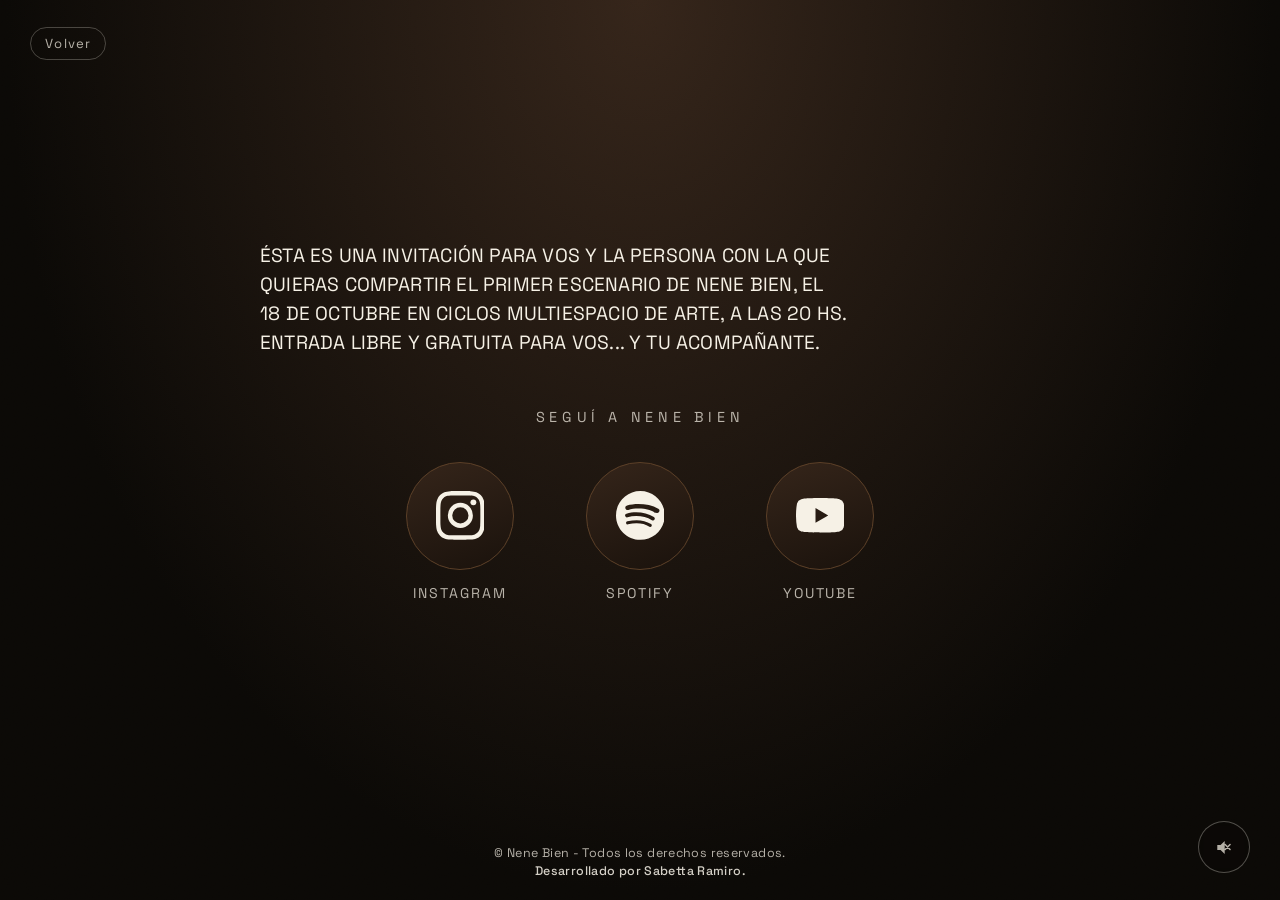
==== pages/redes_sociales.html @ 49061469 "Add files via upload" ====
<!DOCTYPE html>
<html lang="es">
<head>
<meta charset="UTF-8">
<meta name="viewport" content="width=device-width, initial-scale=1, viewport-fit=cover">
<title>Nene Bien - Redes Sociales</title>
<link rel="preconnect" href="https://fonts.googleapis.com">
<link rel="preconnect" href="https://fonts.gstatic.com" crossorigin>
<link href="https://fonts.googleapis.com/css2?family=Space+Grotesk:wght@400;500;700&display=swap" rel="stylesheet">
<link rel="stylesheet" href="../css/style.css">
</head>
<body>

<section class="social-page">
  <div class="grain"></div>

  <a class="back-link" href="../index.html">Volver</a>

  <div class="social-page__stack">
  <div class="social-page__body">
  <p class="invite-text">ÉSTA ES UNA INVITACIÓN PARA VOS Y LA PERSONA CON LA QUE QUIERAS COMPARTIR EL PRIMER ESCENARIO DE NENE BIEN, EL 18 DE OCTUBRE EN CICLOS MULTIESPACIO DE ARTE, A LAS 20 HS. ENTRADA LIBRE Y GRATUITA PARA VOS... Y TU ACOMPAÑANTE.</p>

  <p class="social-page__eyebrow">Seguí a Nene Bien</p>

  <nav class="social-links">
    
    <a class="social-link social-link--instagram" href="#" target="_blank" rel="noopener noreferrer" aria-label="Instagram de Nene Bien">
      <span class="social-link__badge">
        <svg viewBox="0 0 24 24" aria-hidden="true">
          <path d="M12 2.16c3.2 0 3.58.01 4.85.07 1.17.05 1.8.25 2.23.41.56.22.96.48 1.38.9.42.42.68.82.9 1.38.16.42.36 1.06.41 2.23.06 1.27.07 1.65.07 4.85s-.01 3.58-.07 4.85c-.05 1.17-.25 1.8-.41 2.23a3.7 3.7 0 0 1-.9 1.38 3.7 3.7 0 0 1-1.38.9c-.42.16-1.06.36-2.23.41-1.27.06-1.65.07-4.85.07s-3.58-.01-4.85-.07c-1.17-.05-1.8-.25-2.23-.41a3.7 3.7 0 0 1-1.38-.9 3.7 3.7 0 0 1-.9-1.38c-.16-.42-.36-1.06-.41-2.23C2.17 15.58 2.16 15.2 2.16 12s.01-3.58.07-4.85c.05-1.17.25-1.8.41-2.23.22-.56.48-.96.9-1.38.42-.42.82-.68 1.38-.9.42-.16 1.06-.36 2.23-.41 1.27-.06 1.65-.07 4.85-.07M12 0C8.74 0 8.33.01 7.05.07c-1.28.06-2.15.26-2.92.56a5.87 5.87 0 0 0-2.12 1.38A5.87 5.87 0 0 0 .63 4.13c-.3.77-.5 1.64-.56 2.92C0 8.33 0 8.74 0 12s.01 3.67.07 4.95c.06 1.28.26 2.15.56 2.92.3.8.7 1.48 1.38 2.12a5.87 5.87 0 0 0 2.12 1.38c.77.3 1.64.5 2.92.56C8.33 24 8.74 24 12 24s3.67-.01 4.95-.07c1.28-.06 2.15-.26 2.92-.56a5.87 5.87 0 0 0 2.12-1.38 5.87 5.87 0 0 0 1.38-2.12c.3-.77.5-1.64.56-2.92.06-1.28.07-1.69.07-4.95s-.01-3.67-.07-4.95c-.06-1.28-.26-2.15-.56-2.92a5.87 5.87 0 0 0-1.38-2.12A5.87 5.87 0 0 0 19.87.63c-.77-.3-1.64-.5-2.92-.56C15.67.01 15.26 0 12 0z"/>
          <path d="M12 5.84a6.16 6.16 0 1 0 0 12.32 6.16 6.16 0 0 0 0-12.32zM12 16a4 4 0 1 1 0-8 4 4 0 0 1 0 8z"/>
          <circle cx="18.41" cy="5.59" r="1.44"/>
        </svg>
      </span>
      <span class="social-link__label">Instagram</span>
    </a>

    <a class="social-link social-link--spotify" href="#" target="_blank" rel="noopener noreferrer" aria-label="Spotify de Nene Bien">
      <span class="social-link__badge">
        <svg viewBox="0 0 24 24" aria-hidden="true">
          <path d="M12 0C5.37 0 0 5.37 0 12s5.37 12 12 12 12-5.37 12-12S18.63 0 12 0zm5.5 17.32a.75.75 0 0 1-1.03.25c-2.82-1.72-6.37-2.11-10.55-1.16a.75.75 0 1 1-.33-1.46c4.58-1.04 8.5-.6 11.66 1.32.36.22.47.68.25 1.05zm1.47-3.27a.94.94 0 0 1-1.29.31c-3.23-1.99-8.15-2.56-11.97-1.4a.94.94 0 1 1-.55-1.8c4.36-1.32 9.78-.68 13.5 1.61.44.27.58.85.31 1.28zm.13-3.4C15.9 8.42 9.7 8.2 6.1 9.3a1.13 1.13 0 1 1-.66-2.16c4.14-1.26 11.02-1.01 15.37 1.56a1.13 1.13 0 0 1-1.15 1.95z"/>
        </svg>
      </span>
      <span class="social-link__label">Spotify</span>
    </a>

    <a class="social-link social-link--youtube" href="#" target="_blank" rel="noopener noreferrer" aria-label="YouTube de Nene Bien">
      <span class="social-link__badge">
        <svg viewBox="0 0 24 24" aria-hidden="true">
          <path d="M23.5 6.19a3.02 3.02 0 0 0-2.12-2.14C19.5 3.5 12 3.5 12 3.5s-7.5 0-9.38.55A3.02 3.02 0 0 0 .5 6.19 31.6 31.6 0 0 0 0 12a31.6 31.6 0 0 0 .5 5.81 3.02 3.02 0 0 0 2.12 2.14C4.5 20.5 12 20.5 12 20.5s7.5 0 9.38-.55a3.02 3.02 0 0 0 2.12-2.14A31.6 31.6 0 0 0 24 12a31.6 31.6 0 0 0-.5-5.81zM9.6 15.6V8.4l6.27 3.6-6.27 3.6z"/>
        </svg>
      </span>
      <span class="social-link__label">YouTube</span>
    </a>
  </nav>
  </div>

  <footer class="site-footer">
    © Nene Bien - Todos los derechos reservados.<br>
    <strong>Desarrollado por Sabetta Ramiro.</strong>
  </footer>
  </div>
</section>

<audio id="bg-audio" src="../audio/sonido_nene_bien.mp3" loop preload="auto"></audio>
<button id="audio-toggle" class="audio-toggle" type="button" aria-label="Activar música">
  <svg class="icon-on" viewBox="0 0 24 24" aria-hidden="true"><path d="M4 9v6h4l5 5V4L8 9H4z"/><path d="M16.5 12c0-1.77-.77-3.29-2-4.36v8.72c1.23-1.07 2-2.59 2-4.36z"/><path d="M14.5 4.36v1.62c2.02 1.13 3.4 3.24 3.4 5.02s-1.38 3.89-3.4 5.02v1.62c3.02-1.24 5.4-3.86 5.4-6.64s-2.38-5.4-5.4-6.64z"/></svg>
  <svg class="icon-off" viewBox="0 0 24 24" aria-hidden="true"><path d="M4 9v6h4l5 5V4L8 9H4z"/><path d="M19.5 8.5l-6 6M13.5 8.5l6 6" stroke="currentColor" stroke-width="1.8" stroke-linecap="round" fill="none"/></svg>
</button>

<script src="../js/script.js"></script>

</body>
</html>
---- css/style.css ----
:root{
  --black:        #0b0906;
  --earth-950:    #1a120c;
  --earth-800:    #35251a;
  --earth-600:    #5c4028;
  --orange:       #d9601c;
  --orange-hi:    #f2812f;
  --green:        #4c6b3f;
  --green-hi:     #6a8f57;
  --white:        #f6f1e6;
  --white-dim:    rgba(246,241,230,0.72);

  --font-main: 'Space Grotesk', 'Helvetica Neue', Arial, sans-serif;

  --vh100: 100vh;
}

@supports (height: 100dvh){
  :root{ --vh100: 100dvh; }
}

*{ box-sizing: border-box; }

html, body{
  margin: 0;
  padding: 0;
  height: 100%;
  width: 100%;
  overflow: hidden;           
  background: var(--black);
  font-family: var(--font-main);
  -webkit-font-smoothing: antialiased;
}

a{ color: inherit; text-decoration: none; }
button{ font-family: inherit; }

.grain{
  position: absolute;
  inset: 0;
  pointer-events: none;
  opacity: 0.05;
  mix-blend-mode: overlay;
  background-image: url("data:image/svg+xml,%3Csvg xmlns='http://www.w3.org/2000/svg' width='120' height='120'%3E%3Cfilter id='n'%3E%3CfeTurbulence type='fractalNoise' baseFrequency='0.9' numOctaves='2' stitchTiles='stitch'/%3E%3C/filter%3E%3Crect width='100%25' height='100%25' filter='url(%23n)'/%3E%3C/svg%3E");
}

.hero{
  position: relative;
  height: var(--vh100);
  width: 100vw;
  overflow: hidden;
}

.hero__stack{
  position: relative;
  z-index: 2;
  height: 100%;
  width: 100%;
  display: flex;
  flex-direction: column;
}

.hero__bg{
  position: absolute;
  inset: 0;
  background-image: url('../images/fondo_nene_bien.jpg');
  background-size: cover;
  background-position: center 30%;
  transform: scale(1.02);
}

.hero__overlay{
  position: absolute;
  inset: 0;
  background:
    radial-gradient(ellipse at center, rgba(11,9,6,0.35) 0%, rgba(11,9,6,0.78) 62%, rgba(11,9,6,0.94) 100%),
    linear-gradient(180deg, rgba(11,9,6,0.75) 0%, rgba(26,18,12,0.55) 35%, rgba(26,18,12,0.55) 65%, rgba(11,9,6,0.85) 100%);
}

.hero__content{
  flex: 1 1 auto;
  min-height: 0;
  display: flex;
  flex-direction: column;
  align-items: center;
  justify-content: center;
  gap: clamp(12px, 2.6vh, 32px);
  padding: 2vh 6vw;
  text-align: center;
  max-width: 960px;
  margin: 0 auto;
}

.hero__logo{
  width: clamp(230px, min(46vw, 40vh), 620px);
  height: auto;
  flex-shrink: 0;
  filter: drop-shadow(0 6px 22px rgba(0,0,0,0.55));
}

.hero__quote{
  font-family: var(--font-main);
  color: var(--white);
  font-weight: 400;
  font-size: clamp(1.05rem, min(3.1vw, 4.2vh), 1.85rem);
  line-height: 1.42;
  letter-spacing: 0.01em;
  max-width: 700px;
  text-wrap: balance;
  flex-shrink: 0;
}

/* Botón ENTRAR */
.enter-btn{
  position: relative;
  display: inline-flex;
  align-items: center;
  justify-content: center;
  margin-top: clamp(6px, 1.2vh, 12px);
  flex-shrink: 0;
  padding: clamp(0.7em, 1.8vh, 1.05em) 2.8em;
  border: 1.5px solid var(--orange-hi);
  border-radius: 999px;
  background: linear-gradient(180deg, var(--orange-hi) 0%, var(--orange) 100%);
  color: var(--black);
  font-weight: 700;
  font-size: clamp(0.95rem, min(1.8vw, 2.9vh), 1.3rem);
  letter-spacing: 0.14em;
  text-transform: uppercase;
  cursor: pointer;
  box-shadow: 0 8px 26px rgba(217,96,28,0.35), inset 0 1px 0 rgba(255,255,255,0.35);
  transition: transform 0.25s ease, box-shadow 0.25s ease, background 0.25s ease;
}

.enter-btn:hover,
.enter-btn:focus-visible{
  transform: translateY(-2px);
  box-shadow: 0 12px 34px rgba(217,96,28,0.5), inset 0 1px 0 rgba(255,255,255,0.4);
  background: linear-gradient(180deg, #ffab5f 0%, var(--orange-hi) 100%);
}

.enter-btn:focus-visible{
  outline: 2px solid var(--white);
  outline-offset: 3px;
}

.enter-btn:active{ transform: translateY(0); }

.site-footer{
  flex: 0 0 auto;
  width: 100%;
  padding-bottom: clamp(10px, 2.2vh, 22px);
  text-align: center;
  color: var(--white-dim);
  font-size: clamp(0.6rem, 1vw, 0.78rem);
  line-height: 1.45;
  letter-spacing: 0.03em;
  pointer-events: none;
}

.site-footer strong{ color: rgba(246,241,230,0.86); font-weight: 500; }

.social-page{
  position: relative;
  height: var(--vh100);
  width: 100vw;
  overflow: hidden;
  background:
    radial-gradient(ellipse at 50% 0%, var(--earth-800) 0%, var(--black) 70%);
}

.social-page__stack{
  position: relative;
  z-index: 2;
  height: 100%;
  width: 100%;
  display: flex;
  flex-direction: column;
  align-items: center;
  justify-content: center;
}

.social-page__body{
  flex: 1 1 auto;
  min-height: 0;
  width: 100%;
  display: flex;
  flex-direction: column;
  align-items: center;
  justify-content: center;
  padding: 2vh 6vw;
}

.invite-text{
  font-family: var(--font-main);
  color: var(--white);
  font-weight: 400;
  font-size: clamp(0.85rem, min(2vw, 2.6vh), 1.2rem);
  line-height: 1.5;
  letter-spacing: 0.01em;
  max-width: 760px;
  text-wrap: balance;
  margin: 0 0 clamp(18px, 4vh, 44px);
  flex-shrink: 0;
}

.social-page__eyebrow{
  font-family: var(--font-main);
  color: var(--white-dim);
  font-size: clamp(0.65rem, 1.4vw, 0.9rem);
  letter-spacing: 0.32em;
  text-transform: uppercase;
  margin-bottom: clamp(14px, 4vh, 48px);
  flex-shrink: 0;
}

.social-links{
  display: flex;
  align-items: center;
  justify-content: center;
  gap: clamp(20px, 6vw, 72px);
  flex-shrink: 0;
}

.social-link{
  display: flex;
  flex-direction: column;
  align-items: center;
  gap: 14px;
  color: var(--white);
}

.social-link__badge{
  display: flex;
  align-items: center;
  justify-content: center;
  width: clamp(64px, 12vw, 108px);
  height: clamp(64px, 12vw, 108px);
  border-radius: 50%;
  background: linear-gradient(160deg, var(--earth-800) 0%, var(--earth-950) 100%);
  border: 1.5px solid var(--earth-600);
  transition: transform 0.28s ease, box-shadow 0.28s ease, border-color 0.28s ease, background 0.28s ease;
}

.social-link__badge svg{
  width: 46%;
  height: 46%;
  fill: var(--white);
  transition: fill 0.28s ease;
}

.social-link__label{
  font-size: clamp(0.72rem, 1.3vw, 0.88rem);
  letter-spacing: 0.14em;
  text-transform: uppercase;
  color: var(--white-dim);
  transition: color 0.28s ease;
}

.social-link--instagram:hover .social-link__badge,
.social-link--instagram:focus-visible .social-link__badge{
  border-color: var(--orange-hi);
  background: linear-gradient(160deg, var(--orange) 0%, var(--earth-950) 100%);
  transform: translateY(-6px) scale(1.06);
  box-shadow: 0 14px 30px rgba(217,96,28,0.35);
}

.social-link--spotify:hover .social-link__badge,
.social-link--spotify:focus-visible .social-link__badge{
  border-color: var(--green-hi);
  background: linear-gradient(160deg, var(--green) 0%, var(--earth-950) 100%);
  transform: translateY(-6px) scale(1.06);
  box-shadow: 0 14px 30px rgba(76,107,63,0.4);
}

.social-link--youtube:hover .social-link__badge,
.social-link--youtube:focus-visible .social-link__badge{
  border-color: var(--orange-hi);
  background: linear-gradient(160deg, var(--earth-600) 0%, var(--earth-950) 100%);
  transform: translateY(-6px) scale(1.06);
  box-shadow: 0 14px 30px rgba(217,96,28,0.28);
}

.social-link:hover .social-link__label,
.social-link:focus-visible .social-link__label{
  color: var(--white);
}

.social-link:focus-visible .social-link__badge{
  outline: 2px solid var(--white);
  outline-offset: 3px;
}

.back-link{
  position: absolute;
  top: clamp(16px, 3vh, 30px);
  left: clamp(16px, 3vw, 30px);
  z-index: 5;
  font-size: clamp(0.68rem, 1.2vw, 0.82rem);
  letter-spacing: 0.08em;
  color: var(--white-dim);
  border: 1px solid rgba(246,241,230,0.25);
  border-radius: 999px;
  padding: 0.55em 1.1em;
  transition: color 0.25s ease, border-color 0.25s ease, background 0.25s ease;
}

.back-link:hover,
.back-link:focus-visible{
  color: var(--black);
  background: var(--white);
  border-color: var(--white);
}

@media (max-width: 640px), (orientation: portrait){
  .hero__bg{
    background-image: url('../images/fondo_nene_bien_mobile.jpg');
    background-position: center 22%;
  }

  .hero__content{
    gap: clamp(14px, 2.4vh, 26px);
    padding: 3vh 8vw;
  }

  .hero__logo{
    width: clamp(240px, 74vw, 400px);
  }

  .hero__quote{
    font-size: clamp(1.05rem, 5.6vw, 1.35rem);
    max-width: 92vw;
  }

  .enter-btn{
    padding: 0.9em 2.3em;
    font-size: 1.05rem;
  }

  .social-links{
    gap: clamp(14px, 5vw, 32px);
  }

  .social-link__badge{
    width: clamp(58px, 20vw, 84px);
    height: clamp(58px, 20vw, 84px);
  }

  .invite-text{
    font-size: clamp(0.8rem, 3.6vw, 0.98rem);
    max-width: 88vw;
    margin-bottom: clamp(14px, 3vh, 28px);
  }

  .social-page__eyebrow{
    margin-bottom: clamp(18px, 5vh, 36px);
  }
}

@media (max-height: 480px){
  .hero__content{ gap: 8px; padding: 1.5vh 6vw; }
  .hero__logo{ width: clamp(140px, 26vw, 220px); }
  .hero__quote{ font-size: clamp(0.8rem, 2.2vh, 1rem); }
  .enter-btn{ padding: 0.6em 1.8em; }
  .site-footer{ padding-bottom: 6px; font-size: 0.58rem; }
  .invite-text{ font-size: clamp(0.72rem, 2.4vh, 0.9rem); margin-bottom: 10px; }
  .social-link__badge{ width: clamp(48px, 9vh, 72px); height: clamp(48px, 9vh, 72px); }
  .social-page__eyebrow{ margin-bottom: 14px; }
}

@media (prefers-reduced-motion: reduce){
  .enter-btn, .social-link__badge, .social-link__label, .back-link{
    transition: none;
  }
}

.audio-toggle{
  position: absolute;
  z-index: 5;
  right: clamp(16px, 3vw, 30px);
  bottom: clamp(16px, 3vh, 30px);
  width: clamp(42px, 6vw, 52px);
  height: clamp(42px, 6vw, 52px);
  display: flex;
  align-items: center;
  justify-content: center;
  border-radius: 50%;
  border: 1.5px solid rgba(246,241,230,0.3);
  background: rgba(11,9,6,0.55);
  backdrop-filter: blur(3px);
  color: var(--white-dim);
  cursor: pointer;
  transition: border-color 0.25s ease, color 0.25s ease, background 0.25s ease, transform 0.25s ease;
}

.audio-toggle svg{
  width: 52%;
  height: 52%;
  fill: currentColor;
}

.audio-toggle .icon-on{ display: none; }
.audio-toggle .icon-off{ display: block; }

.audio-toggle.is-playing .icon-on{ display: block; }
.audio-toggle.is-playing .icon-off{ display: none; }

.audio-toggle:hover,
.audio-toggle:focus-visible{
  border-color: var(--orange-hi);
  color: var(--white);
  transform: translateY(-2px);
}

.audio-toggle.is-playing{
  border-color: var(--green-hi);
  color: var(--white);
}

.audio-toggle:focus-visible{
  outline: 2px solid var(--white);
  outline-offset: 3px;
}

@media (max-height: 480px){
  .audio-toggle{
    width: 38px;
    height: 38px;
    right: 12px;
    bottom: 12px;
  }
}
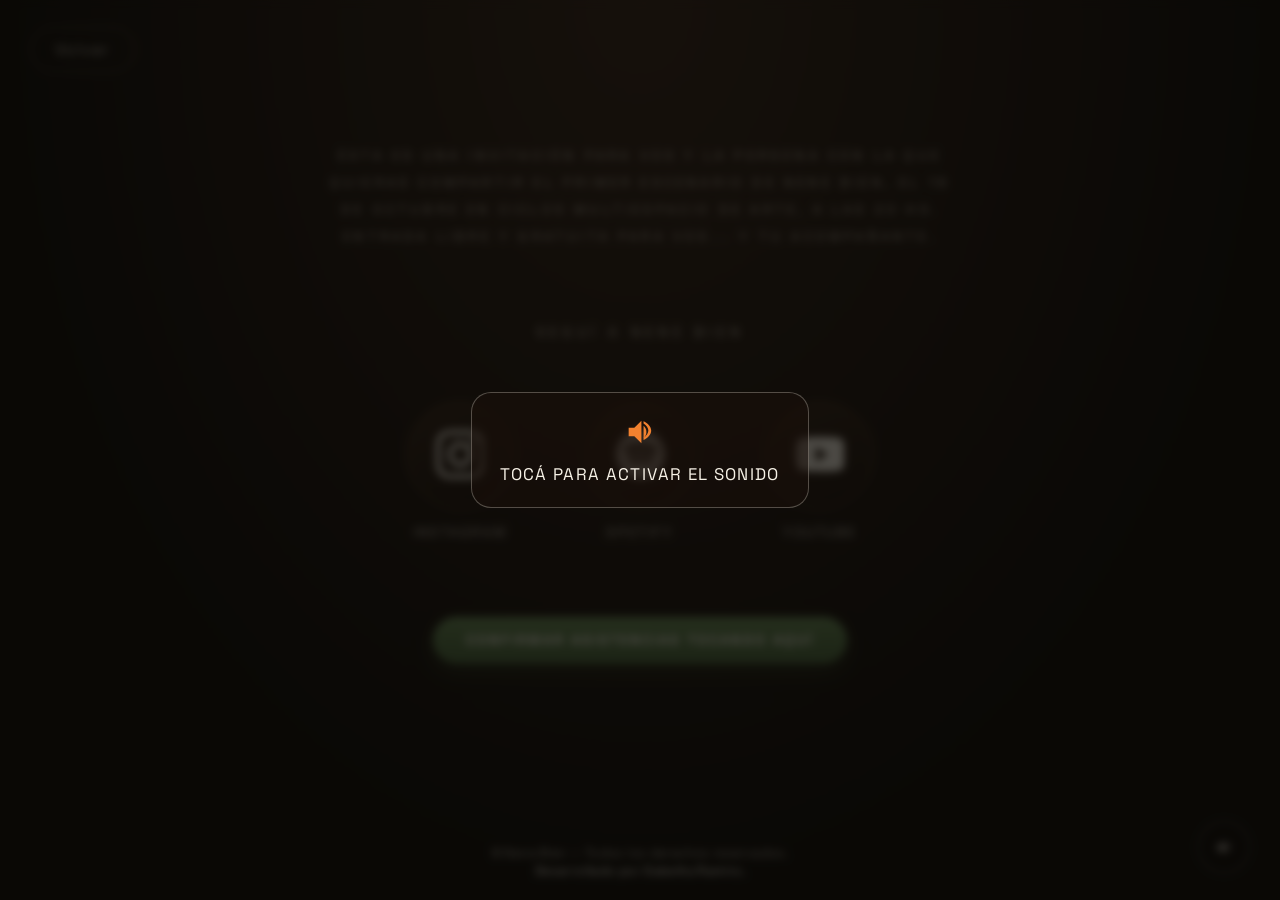
==== commit 23ff814d: "Add files via upload" ====
--- a/pages/redes_sociales.html
+++ b/pages/redes_sociales.html
@@ -1,5 +1,6 @@
 <!DOCTYPE html>
 <html lang="es">
+
 <head>
 <meta charset="UTF-8">
 <meta name="viewport" content="width=device-width, initial-scale=1, viewport-fit=cover">
@@ -9,66 +10,130 @@
 <link href="https://fonts.googleapis.com/css2?family=Space+Grotesk:wght@400;500;700&display=swap" rel="stylesheet">
 <link rel="stylesheet" href="../css/style.css">
 </head>
+
 <body>
 
 <section class="social-page">
+
   <div class="grain"></div>
 
   <a class="back-link" href="../index.html">Volver</a>
 
   <div class="social-page__stack">
+
   <div class="social-page__body">
-  <p class="invite-text">ÉSTA ES UNA INVITACIÓN PARA VOS Y LA PERSONA CON LA QUE QUIERAS COMPARTIR EL PRIMER ESCENARIO DE NENE BIEN, EL 18 DE OCTUBRE EN CICLOS MULTIESPACIO DE ARTE, A LAS 20 HS. ENTRADA LIBRE Y GRATUITA PARA VOS... Y TU ACOMPAÑANTE.</p>
+
+  <p class="invite-text">Ésta es una invitación para vos y la persona con la que quieras compartir el primer escenario de Nene Bien, el 18 de octubre en Ciclos Multiespacio de Arte, a las 20 hs. Entrada libre y gratuita para vos... y tu acompañante.</p>
 
   <p class="social-page__eyebrow">Seguí a Nene Bien</p>
 
   <nav class="social-links">
     
     <a class="social-link social-link--instagram" href="#" target="_blank" rel="noopener noreferrer" aria-label="Instagram de Nene Bien">
+
       <span class="social-link__badge">
+        
         <svg viewBox="0 0 24 24" aria-hidden="true">
           <path d="M12 2.16c3.2 0 3.58.01 4.85.07 1.17.05 1.8.25 2.23.41.56.22.96.48 1.38.9.42.42.68.82.9 1.38.16.42.36 1.06.41 2.23.06 1.27.07 1.65.07 4.85s-.01 3.58-.07 4.85c-.05 1.17-.25 1.8-.41 2.23a3.7 3.7 0 0 1-.9 1.38 3.7 3.7 0 0 1-1.38.9c-.42.16-1.06.36-2.23.41-1.27.06-1.65.07-4.85.07s-3.58-.01-4.85-.07c-1.17-.05-1.8-.25-2.23-.41a3.7 3.7 0 0 1-1.38-.9 3.7 3.7 0 0 1-.9-1.38c-.16-.42-.36-1.06-.41-2.23C2.17 15.58 2.16 15.2 2.16 12s.01-3.58.07-4.85c.05-1.17.25-1.8.41-2.23.22-.56.48-.96.9-1.38.42-.42.82-.68 1.38-.9.42-.16 1.06-.36 2.23-.41 1.27-.06 1.65-.07 4.85-.07M12 0C8.74 0 8.33.01 7.05.07c-1.28.06-2.15.26-2.92.56a5.87 5.87 0 0 0-2.12 1.38A5.87 5.87 0 0 0 .63 4.13c-.3.77-.5 1.64-.56 2.92C0 8.33 0 8.74 0 12s.01 3.67.07 4.95c.06 1.28.26 2.15.56 2.92.3.8.7 1.48 1.38 2.12a5.87 5.87 0 0 0 2.12 1.38c.77.3 1.64.5 2.92.56C8.33 24 8.74 24 12 24s3.67-.01 4.95-.07c1.28-.06 2.15-.26 2.92-.56a5.87 5.87 0 0 0 2.12-1.38 5.87 5.87 0 0 0 1.38-2.12c.3-.77.5-1.64.56-2.92.06-1.28.07-1.69.07-4.95s-.01-3.67-.07-4.95c-.06-1.28-.26-2.15-.56-2.92a5.87 5.87 0 0 0-1.38-2.12A5.87 5.87 0 0 0 19.87.63c-.77-.3-1.64-.5-2.92-.56C15.67.01 15.26 0 12 0z"/>
           <path d="M12 5.84a6.16 6.16 0 1 0 0 12.32 6.16 6.16 0 0 0 0-12.32zM12 16a4 4 0 1 1 0-8 4 4 0 0 1 0 8z"/>
           <circle cx="18.41" cy="5.59" r="1.44"/>
         </svg>
+
       </span>
+
       <span class="social-link__label">Instagram</span>
+
     </a>
 
+    
     <a class="social-link social-link--spotify" href="#" target="_blank" rel="noopener noreferrer" aria-label="Spotify de Nene Bien">
+      
       <span class="social-link__badge">
-        <svg viewBox="0 0 24 24" aria-hidden="true">
-          <path d="M12 0C5.37 0 0 5.37 0 12s5.37 12 12 12 12-5.37 12-12S18.63 0 12 0zm5.5 17.32a.75.75 0 0 1-1.03.25c-2.82-1.72-6.37-2.11-10.55-1.16a.75.75 0 1 1-.33-1.46c4.58-1.04 8.5-.6 11.66 1.32.36.22.47.68.25 1.05zm1.47-3.27a.94.94 0 0 1-1.29.31c-3.23-1.99-8.15-2.56-11.97-1.4a.94.94 0 1 1-.55-1.8c4.36-1.32 9.78-.68 13.5 1.61.44.27.58.85.31 1.28zm.13-3.4C15.9 8.42 9.7 8.2 6.1 9.3a1.13 1.13 0 1 1-.66-2.16c4.14-1.26 11.02-1.01 15.37 1.56a1.13 1.13 0 0 1-1.15 1.95z"/>
+        
+        <svg viewBox="-1 -1 26 26" aria-hidden="true">
+          <defs>
+            <mask id="spotify-mask">
+              <rect x="-1" y="-1" width="26" height="26" fill="#000"/>
+              <circle cx="12" cy="12" r="12" fill="#fff"/>
+              <g fill="none" stroke="#000" stroke-linecap="round">
+                <path d="M5.3 9.4C9.3 7.0 15.2 7.3 18.9 9.8" stroke-width="2.5"/>
+                <path d="M6.4 12.8C9.8 10.8 14.6 11.1 17.7 13.2" stroke-width="2.1"/>
+                <path d="M7.5 16.0C10.2 14.5 13.9 14.7 16.4 16.4" stroke-width="1.75"/>
+              </g>
+            </mask>
+          </defs>
+          <rect x="-1" y="-1" width="26" height="26" mask="url(#spotify-mask)"/>
         </svg>
+      
       </span>
+      
       <span class="social-link__label">Spotify</span>
+
     </a>
 
     <a class="social-link social-link--youtube" href="#" target="_blank" rel="noopener noreferrer" aria-label="YouTube de Nene Bien">
+      
       <span class="social-link__badge">
+        
         <svg viewBox="0 0 24 24" aria-hidden="true">
           <path d="M23.5 6.19a3.02 3.02 0 0 0-2.12-2.14C19.5 3.5 12 3.5 12 3.5s-7.5 0-9.38.55A3.02 3.02 0 0 0 .5 6.19 31.6 31.6 0 0 0 0 12a31.6 31.6 0 0 0 .5 5.81 3.02 3.02 0 0 0 2.12 2.14C4.5 20.5 12 20.5 12 20.5s7.5 0 9.38-.55a3.02 3.02 0 0 0 2.12-2.14A31.6 31.6 0 0 0 24 12a31.6 31.6 0 0 0-.5-5.81zM9.6 15.6V8.4l6.27 3.6-6.27 3.6z"/>
         </svg>
+      
       </span>
+      
       <span class="social-link__label">YouTube</span>
+    
     </a>
+
   </nav>
+
+  <div class="rsvp">
+
+    <button id="rsvp-btn" class="rsvp-btn" type="button" data-access-key="8bd0f2b0-d617-452a-a6c4-fa9ea26f5e88">
+      Confirmar asistencias tocando aquí
+    </button>
+
+    <p id="rsvp-status" class="rsvp-status" aria-live="polite"></p>
+
+  </div>
+  
   </div>
 
   <footer class="site-footer">
-    © Nene Bien - Todos los derechos reservados.<br>
+
+    © Nene Bien — Todos los derechos reservados.<br>
+
     <strong>Desarrollado por Sabetta Ramiro.</strong>
+
   </footer>
+
   </div>
+
 </section>
 
 <audio id="bg-audio" src="../audio/sonido_nene_bien.mp3" loop preload="auto"></audio>
+
 <button id="audio-toggle" class="audio-toggle" type="button" aria-label="Activar música">
+
   <svg class="icon-on" viewBox="0 0 24 24" aria-hidden="true"><path d="M4 9v6h4l5 5V4L8 9H4z"/><path d="M16.5 12c0-1.77-.77-3.29-2-4.36v8.72c1.23-1.07 2-2.59 2-4.36z"/><path d="M14.5 4.36v1.62c2.02 1.13 3.4 3.24 3.4 5.02s-1.38 3.89-3.4 5.02v1.62c3.02-1.24 5.4-3.86 5.4-6.64s-2.38-5.4-5.4-6.64z"/></svg>
   <svg class="icon-off" viewBox="0 0 24 24" aria-hidden="true"><path d="M4 9v6h4l5 5V4L8 9H4z"/><path d="M19.5 8.5l-6 6M13.5 8.5l6 6" stroke="currentColor" stroke-width="1.8" stroke-linecap="round" fill="none"/></svg>
+
 </button>
+
+<div id="audio-gate" class="audio-gate" role="button" tabindex="0" aria-label="Tocá para activar el sonido">
+  
+  <div class="audio-gate__inner">
+    
+    <svg viewBox="0 0 24 24" aria-hidden="true"><path d="M4 9v6h4l5 5V4L8 9H4z"/><path d="M16.5 12c0-1.77-.77-3.29-2-4.36v8.72c1.23-1.07 2-2.59 2-4.36z"/><path d="M14.5 4.36v1.62c2.02 1.13 3.4 3.24 3.4 5.02s-1.38 3.89-3.4 5.02v1.62c3.02-1.24 5.4-3.86 5.4-6.64s-2.38-5.4-5.4-6.64z"/></svg>
+    
+    <span>Tocá para activar el sonido</span>
+  
+  </div>
+
+</div>
 
 <script src="../js/script.js"></script>
 
 </body>
+
 </html>
--- a/css/style.css
+++ b/css/style.css
@@ -26,7 +26,7 @@
   padding: 0;
   height: 100%;
   width: 100%;
-  overflow: hidden;           
+  overflow: hidden;             
   background: var(--black);
   font-family: var(--font-main);
   -webkit-font-smoothing: antialiased;
@@ -100,17 +100,17 @@
 
 .hero__quote{
   font-family: var(--font-main);
-  color: var(--white);
+  color: var(--white-dim);
   font-weight: 400;
-  font-size: clamp(1.05rem, min(3.1vw, 4.2vh), 1.85rem);
-  line-height: 1.42;
-  letter-spacing: 0.01em;
-  max-width: 700px;
+  font-size: clamp(0.95rem, min(2.4vw, 3.4vh), 1.5rem);
+  line-height: 1.6;
+  letter-spacing: 0.32em;
+  text-transform: uppercase;
+  max-width: 760px;
   text-wrap: balance;
   flex-shrink: 0;
 }
 
-/* Botón ENTRAR */
 .enter-btn{
   position: relative;
   display: inline-flex;
@@ -188,19 +188,22 @@
   flex-direction: column;
   align-items: center;
   justify-content: center;
+  text-align: center;
+  gap: clamp(22px, 5vh, 52px);
   padding: 2vh 6vw;
 }
 
 .invite-text{
   font-family: var(--font-main);
-  color: var(--white);
+  color: var(--white-dim);
   font-weight: 400;
-  font-size: clamp(0.85rem, min(2vw, 2.6vh), 1.2rem);
-  line-height: 1.5;
-  letter-spacing: 0.01em;
-  max-width: 760px;
+  font-size: clamp(0.62rem, min(1.15vw, 1.7vh), 0.82rem);
+  line-height: 2.05;
+  letter-spacing: 0.32em;
+  text-transform: uppercase;
+  text-align: center;
+  max-width: 780px;
   text-wrap: balance;
-  margin: 0 0 clamp(18px, 4vh, 44px);
   flex-shrink: 0;
 }
 
@@ -210,7 +213,6 @@
   font-size: clamp(0.65rem, 1.4vw, 0.9rem);
   letter-spacing: 0.32em;
   text-transform: uppercase;
-  margin-bottom: clamp(14px, 4vh, 48px);
   flex-shrink: 0;
 }
 
@@ -249,6 +251,11 @@
   transition: fill 0.28s ease;
 }
 
+.social-link--spotify .social-link__badge svg{
+  width: 50%;
+  height: 50%;
+}
+
 .social-link__label{
   font-size: clamp(0.72rem, 1.3vw, 0.88rem);
   letter-spacing: 0.14em;
@@ -296,12 +303,12 @@
   top: clamp(16px, 3vh, 30px);
   left: clamp(16px, 3vw, 30px);
   z-index: 5;
-  font-size: clamp(0.68rem, 1.2vw, 0.82rem);
+  font-size: clamp(0.85rem, 1.6vw, 1rem);
   letter-spacing: 0.08em;
   color: var(--white-dim);
-  border: 1px solid rgba(246,241,230,0.25);
+  border: 1px solid rgba(246,241,230,0.28);
   border-radius: 999px;
-  padding: 0.55em 1.1em;
+  padding: 0.7em 1.5em;
   transition: color 0.25s ease, border-color 0.25s ease, background 0.25s ease;
 }
 
@@ -312,6 +319,63 @@
   border-color: var(--white);
 }
 
+.rsvp{
+  display: flex;
+  flex-direction: column;
+  align-items: center;
+  gap: 10px;
+  flex-shrink: 0;
+  margin-top: clamp(14px, 3.5vh, 38px);
+}
+
+.rsvp-btn{
+  display: inline-flex;
+  align-items: center;
+  justify-content: center;
+  padding: clamp(0.65em, 1.6vh, 0.9em) 2.2em;
+  border: 1.5px solid var(--green-hi);
+  border-radius: 999px;
+  background: linear-gradient(180deg, var(--green-hi) 0%, var(--green) 100%);
+  color: var(--white);
+  font-family: var(--font-main);
+  font-weight: 700;
+  font-size: clamp(0.72rem, 1.4vw, 0.9rem);
+  letter-spacing: 0.14em;
+  text-transform: uppercase;
+  cursor: pointer;
+  box-shadow: 0 8px 22px rgba(76,107,63,0.32), inset 0 1px 0 rgba(255,255,255,0.2);
+  transition: transform 0.25s ease, box-shadow 0.25s ease, background 0.25s ease, opacity 0.25s ease;
+}
+
+.rsvp-btn:hover:not(:disabled),
+.rsvp-btn:focus-visible{
+  transform: translateY(-2px);
+  box-shadow: 0 12px 28px rgba(76,107,63,0.45), inset 0 1px 0 rgba(255,255,255,0.25);
+}
+
+.rsvp-btn:active:not(:disabled){ transform: translateY(0); }
+
+.rsvp-btn:focus-visible{
+  outline: 2px solid var(--white);
+  outline-offset: 3px;
+}
+
+.rsvp-btn:disabled{
+  cursor: default;
+  opacity: 0.75;
+}
+
+.rsvp-status{
+  min-height: 1.2em;
+  font-family: var(--font-main);
+  font-size: clamp(0.68rem, 1.2vw, 0.8rem);
+  letter-spacing: 0.04em;
+  color: var(--white-dim);
+}
+
+.rsvp-status.is-success{ color: var(--green-hi); }
+.rsvp-status.is-error{ color: var(--orange-hi); }
+
 @media (max-width: 640px), (orientation: portrait){
   .hero__bg{
     background-image: url('../images/fondo_nene_bien_mobile.jpg');
@@ -328,7 +392,8 @@
   }
 
   .hero__quote{
-    font-size: clamp(1.05rem, 5.6vw, 1.35rem);
+    font-size: clamp(0.8rem, 3.6vw, 1rem);
+    line-height: 1.7;
     max-width: 92vw;
   }
 
@@ -346,26 +411,39 @@
     height: clamp(58px, 20vw, 84px);
   }
 
+  .social-page__body{
+    gap: clamp(16px, 3.5vh, 32px);
+  }
+
   .invite-text{
-    font-size: clamp(0.8rem, 3.6vw, 0.98rem);
-    max-width: 88vw;
-    margin-bottom: clamp(14px, 3vh, 28px);
-  }
-
-  .social-page__eyebrow{
-    margin-bottom: clamp(18px, 5vh, 36px);
+    font-size: clamp(0.56rem, 2.6vw, 0.72rem);
+    line-height: 1.9;
+    max-width: 90vw;
+  }
+
+  .back-link{
+    font-size: 0.82rem;
+    padding: 0.6em 1.3em;
+  }
+
+  .rsvp-btn{
+    font-size: 0.82rem;
+    padding: 0.8em 1.8em;
   }
 }
 
 @media (max-height: 480px){
   .hero__content{ gap: 8px; padding: 1.5vh 6vw; }
   .hero__logo{ width: clamp(140px, 26vw, 220px); }
-  .hero__quote{ font-size: clamp(0.8rem, 2.2vh, 1rem); }
+  .hero__quote{ font-size: clamp(0.68rem, 2vh, 0.85rem); line-height: 1.5; }
   .enter-btn{ padding: 0.6em 1.8em; }
   .site-footer{ padding-bottom: 6px; font-size: 0.58rem; }
-  .invite-text{ font-size: clamp(0.72rem, 2.4vh, 0.9rem); margin-bottom: 10px; }
+  .social-page__body{ gap: 10px; }
+  .invite-text{ font-size: clamp(0.5rem, 1.8vh, 0.64rem); line-height: 1.6; }
   .social-link__badge{ width: clamp(48px, 9vh, 72px); height: clamp(48px, 9vh, 72px); }
-  .social-page__eyebrow{ margin-bottom: 14px; }
+  .rsvp-btn{ padding: 0.55em 1.5em; font-size: 0.72rem; }
+  .rsvp-status{ font-size: 0.62rem; }
+  .back-link{ font-size: 0.75rem; padding: 0.5em 1.1em; }
 }
 
 @media (prefers-reduced-motion: reduce){
@@ -429,4 +507,57 @@
     right: 12px;
     bottom: 12px;
   }
+}
+
+.audio-gate{
+  position: fixed;
+  inset: 0;
+  z-index: 20;
+  display: none;
+  align-items: center;
+  justify-content: center;
+  text-align: center;
+  background: rgba(11,9,6,0.72);
+  backdrop-filter: blur(4px);
+  cursor: pointer;
+}
+
+.audio-gate.is-visible{
+  display: flex;
+}
+
+.audio-gate__inner{
+  display: flex;
+  flex-direction: column;
+  align-items: center;
+  gap: 14px;
+  color: var(--white);
+  padding: 1.4em 1.8em;
+  border: 1px solid rgba(246,241,230,0.28);
+  border-radius: 20px;
+  background: rgba(26,18,12,0.55);
+  animation: audioGatePulse 2.2s ease-in-out infinite;
+}
+
+.audio-gate__inner svg{
+  width: 34px;
+  height: 34px;
+  fill: var(--orange-hi);
+}
+
+.audio-gate__inner span{
+  font-family: var(--font-main);
+  font-weight: 400;
+  font-size: clamp(0.85rem, 2.4vw, 1.05rem);
+  letter-spacing: 0.08em;
+  text-transform: uppercase;
+}
+
+@keyframes audioGatePulse{
+  0%, 100% { transform: scale(1); }
+  50% { transform: scale(1.035); }
+}
+
+@media (prefers-reduced-motion: reduce){
+  .audio-gate__inner{ animation: none; }
 }
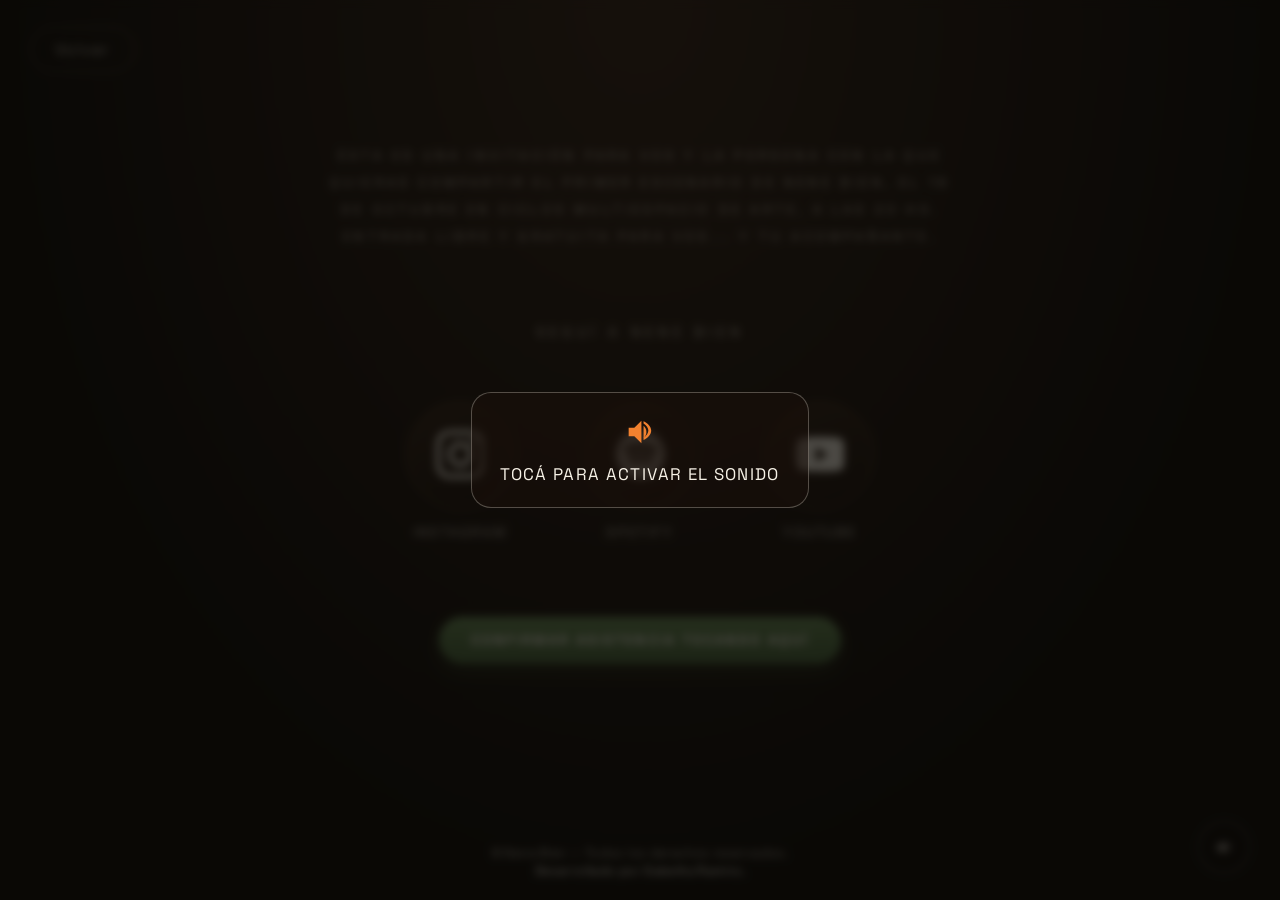
==== commit c3dde3c7: "Update redes_sociales.html" ====
--- a/pages/redes_sociales.html
+++ b/pages/redes_sociales.html
@@ -90,7 +90,7 @@
   <div class="rsvp">
 
     <button id="rsvp-btn" class="rsvp-btn" type="button" data-access-key="8bd0f2b0-d617-452a-a6c4-fa9ea26f5e88">
-      Confirmar asistencias tocando aquí
+      Confirmar asistencia tocando aquí
     </button>
 
     <p id="rsvp-status" class="rsvp-status" aria-live="polite"></p>
@@ -136,4 +136,4 @@
 
 </body>
 
-</html>+</html>
